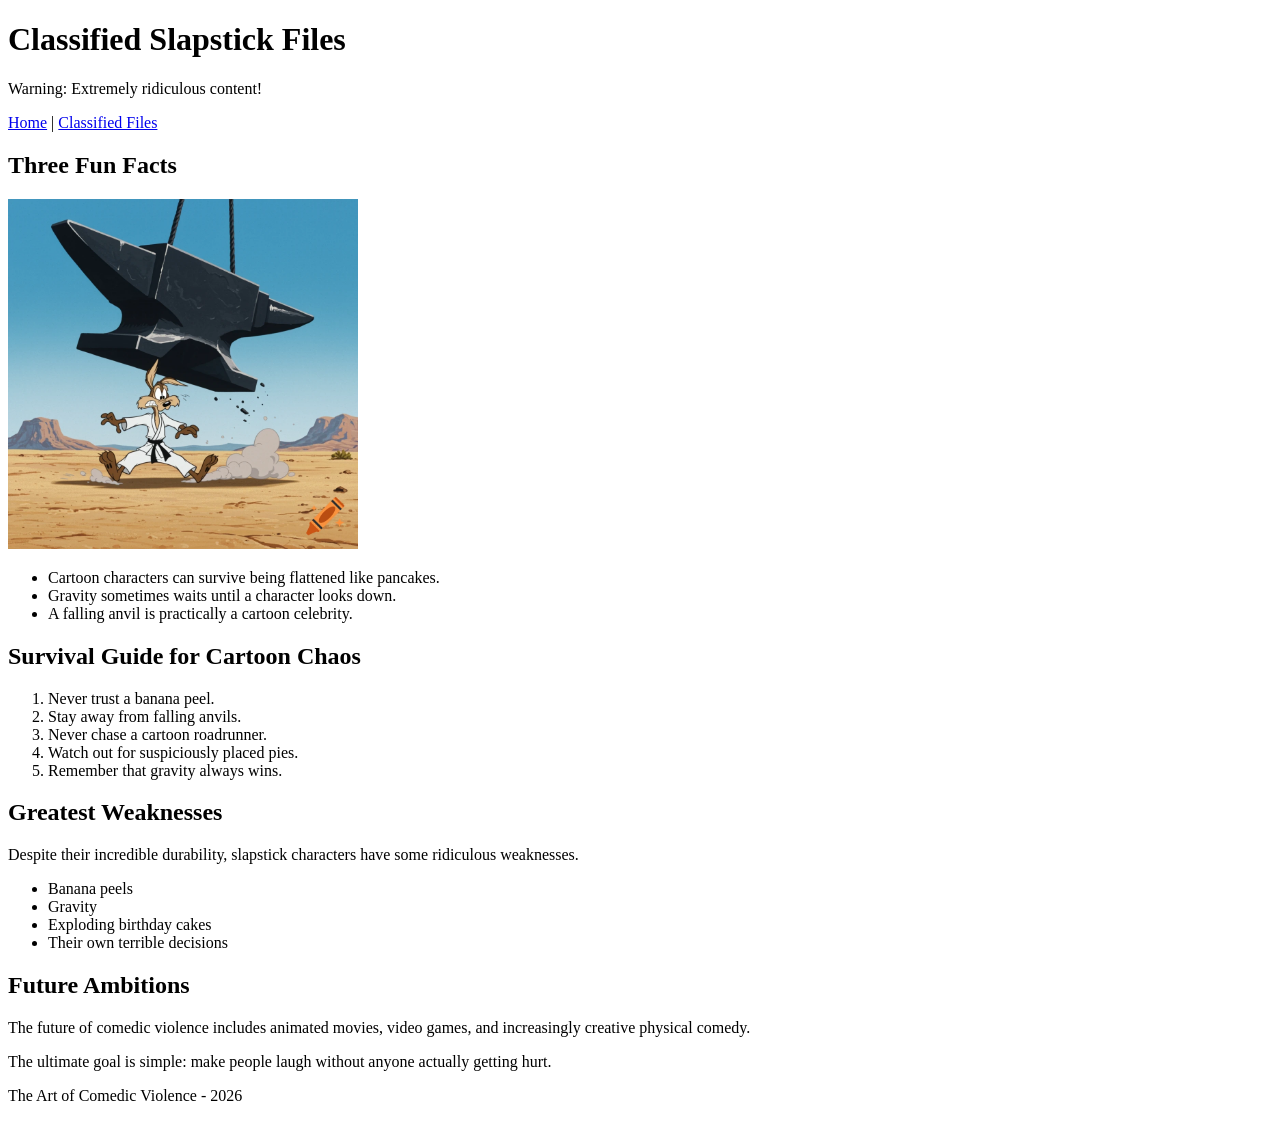
==== classified.html @ 074dbf4d "Add files via upload" ====
<!DOCTYPE html>
<html lang="en">

<head>
    <meta charset="UTF-8">
    <title>Classified Slapstick Files</title>
</head>

<body>

    <header>
        <h1>Classified Slapstick Files</h1>
        <p>Warning: Extremely ridiculous content!</p>
    </header>

    <nav>
        <a href="index.html">Home</a> |
        <a href="classified.html">Classified Files</a>
    </nav>

    <main>

        <section>
            <h2>Three Fun Facts</h2>
            <img src="anvil.png"
     alt="A heavy cartoon anvil falling from the sky"
     width="350">

            <ul>
                <li>
                    Cartoon characters can survive
                    being flattened like pancakes.
                </li>

                <li>
                    Gravity sometimes waits until
                    a character looks down.
                </li>

                <li>
                    A falling anvil is practically
                    a cartoon celebrity.
                </li>
            </ul>
        </section>

        <section>
            <h2>Survival Guide for Cartoon Chaos</h2>

            <ol>
                <li>Never trust a banana peel.</li>
                <li>Stay away from falling anvils.</li>
                <li>Never chase a cartoon roadrunner.</li>
                <li>Watch out for suspiciously placed pies.</li>
                <li>Remember that gravity always wins.</li>
            </ol>
        </section>

        <section>
            <h2>Greatest Weaknesses</h2>

            <p>
                Despite their incredible durability,
                slapstick characters have some
                ridiculous weaknesses.
            </p>

            <ul>
                <li>Banana peels</li>
                <li>Gravity</li>
                <li>Exploding birthday cakes</li>
                <li>Their own terrible decisions</li>
            </ul>
        </section>

        <section>
            <h2>Future Ambitions</h2>

            <div>
                <p>
                    The future of comedic violence
                    includes animated movies,
                    video games, and increasingly
                    creative physical comedy.
                </p>

                <p>
                    The ultimate goal is simple:
                    make people laugh without
                    anyone actually getting hurt.
                </p>
            </div>
        </section>

    </main>

    <footer>
        <p>The Art of Comedic Violence - 2026</p>
    </footer>

</body>
</html>
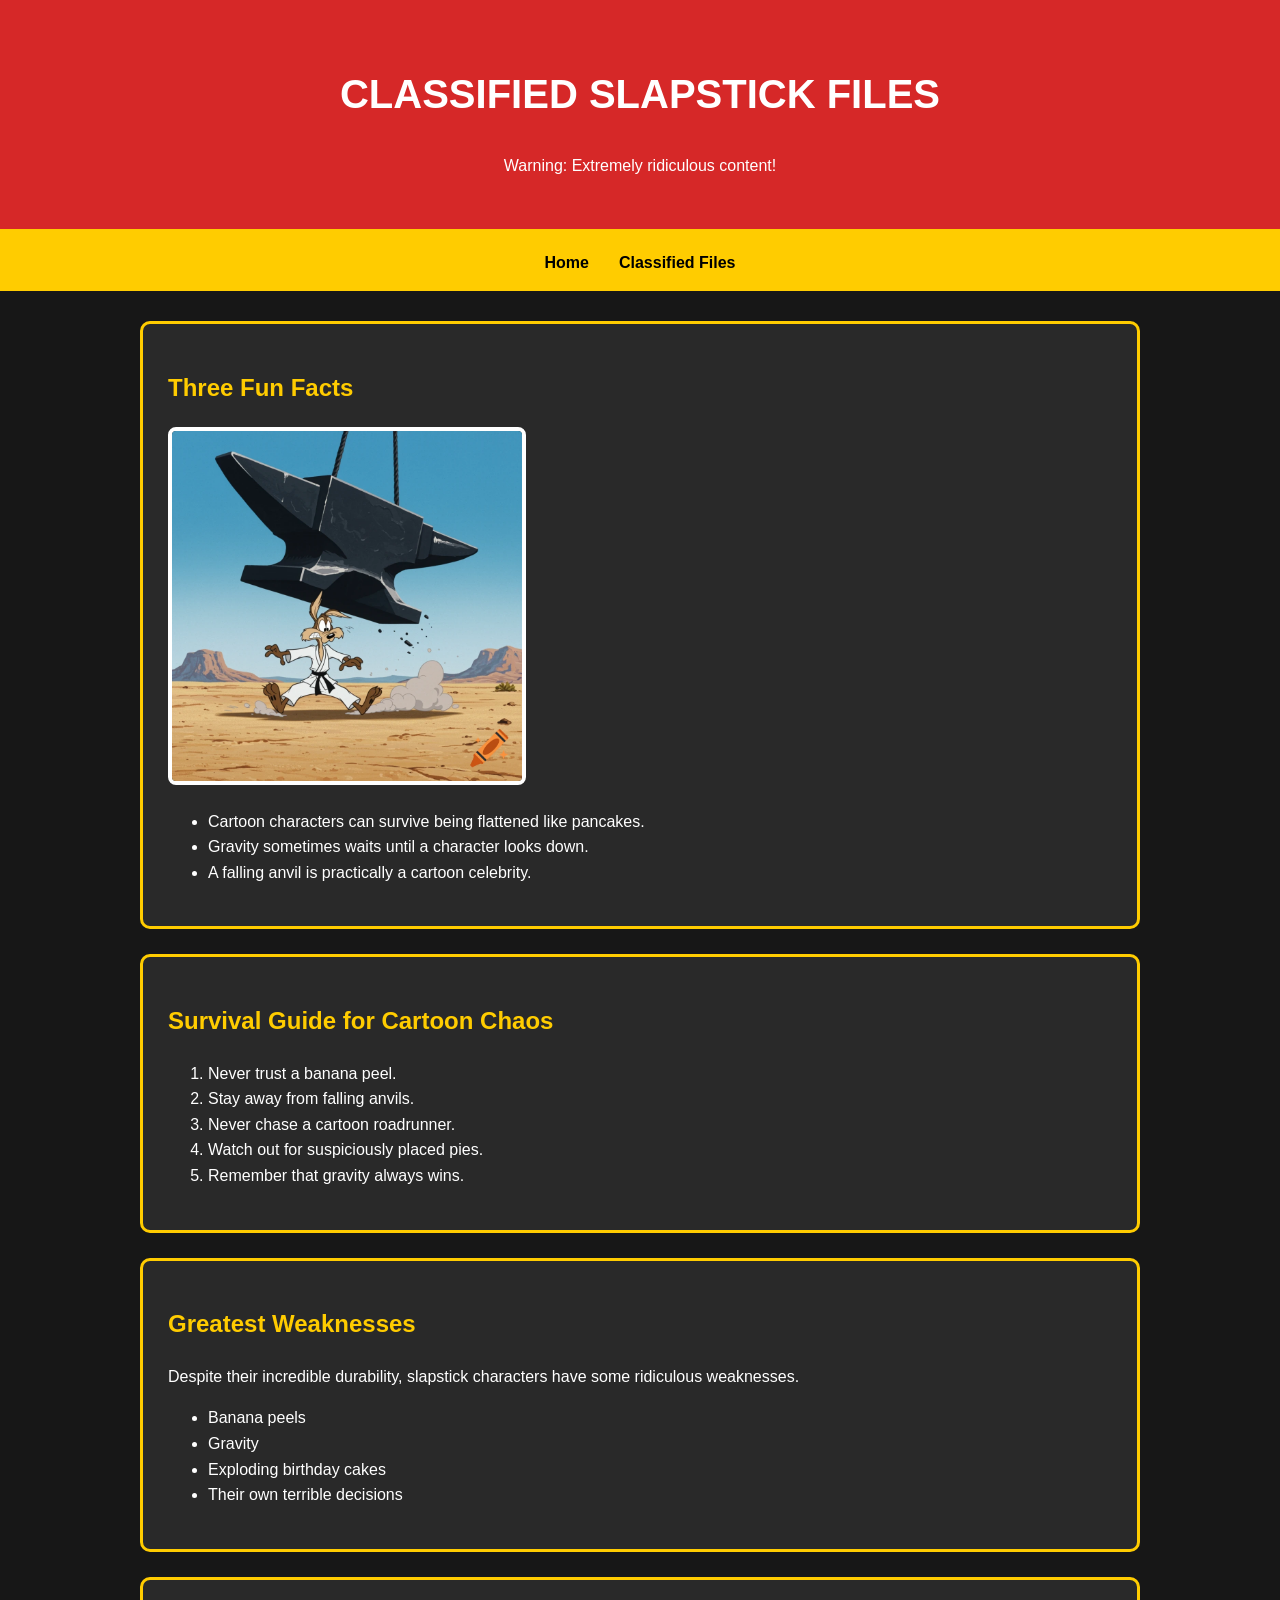
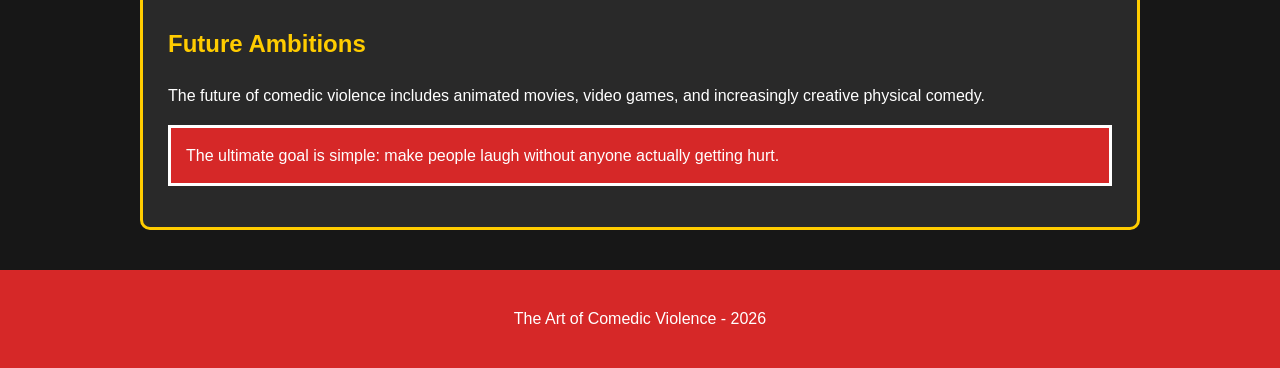
==== commit e18dda61: "Add files via upload" ====
--- a/classified.html
+++ b/classified.html
@@ -1,3 +1,4 @@
+
 
 <!DOCTYPE html>
 <html lang="en">
@@ -5,6 +6,7 @@
 <head>
     <meta charset="UTF-8">
     <title>Classified Slapstick Files</title>
+    <link rel="stylesheet" href="style.css">
 </head>
 
 <body>
@@ -15,37 +17,27 @@
     </header>
 
     <nav>
-        <a href="index.html">Home</a> |
+        <a href="index.html">Home</a>
         <a href="classified.html">Classified Files</a>
     </nav>
 
     <main>
 
-        <section>
+        <section class="content-box">
             <h2>Three Fun Facts</h2>
+
             <img src="anvil.png"
-     alt="A heavy cartoon anvil falling from the sky"
-     width="350">
+                 alt="A heavy cartoon anvil falling from the sky"
+                 width="350">
 
             <ul>
-                <li>
-                    Cartoon characters can survive
-                    being flattened like pancakes.
-                </li>
-
-                <li>
-                    Gravity sometimes waits until
-                    a character looks down.
-                </li>
-
-                <li>
-                    A falling anvil is practically
-                    a cartoon celebrity.
-                </li>
+                <li>Cartoon characters can survive being flattened like pancakes.</li>
+                <li>Gravity sometimes waits until a character looks down.</li>
+                <li>A falling anvil is practically a cartoon celebrity.</li>
             </ul>
         </section>
 
-        <section>
+        <section class="content-box">
             <h2>Survival Guide for Cartoon Chaos</h2>
 
             <ol>
@@ -57,7 +49,7 @@
             </ol>
         </section>
 
-        <section>
+        <section class="content-box">
             <h2>Greatest Weaknesses</h2>
 
             <p>
@@ -74,21 +66,20 @@
             </ul>
         </section>
 
-        <section>
+        <section class="content-box">
             <h2>Future Ambitions</h2>
 
             <div>
                 <p>
-                    The future of comedic violence
-                    includes animated movies,
-                    video games, and increasingly
-                    creative physical comedy.
+                    The future of comedic violence includes
+                    animated movies, video games, and
+                    increasingly creative physical comedy.
                 </p>
 
-                <p>
+                <p id="warning">
                     The ultimate goal is simple:
-                    make people laugh without
-                    anyone actually getting hurt.
+                    make people laugh without anyone
+                    actually getting hurt.
                 </p>
             </div>
         </section>
--- a/style.css
+++ b/style.css
@@ -0,0 +1,127 @@
+
+/* GENERAL WEBSITE STYLE */
+
+body {
+    background-color: #171717;
+    color: white;
+    font-family: Arial, sans-serif;
+    margin: 0;
+    padding: 0;
+    line-height: 1.6;
+}
+
+/* HEADER */
+
+header {
+    background-color: #d62828;
+    color: white;
+    text-align: center;
+    padding: 35px;
+    border-bottom: 6px solid #ffcc00;
+}
+
+header h1 {
+    font-size: 40px;
+    text-transform: uppercase;
+}
+
+/* NAVIGATION */
+
+nav {
+    display: flex;
+    justify-content: center;
+    gap: 30px;
+    background-color: #ffcc00;
+    padding: 15px;
+}
+
+nav a {
+    color: black;
+    font-weight: bold;
+    text-decoration: none;
+}
+
+nav a:hover {
+    color: #d62828;
+}
+
+/* MAIN CONTENT */
+
+main {
+    max-width: 1000px;
+    width: 90%;
+    margin: 30px auto;
+}
+
+/* REUSABLE SECTION CLASS */
+
+.content-box {
+    background-color: #292929;
+    border: 3px solid #ffcc00;
+    border-radius: 10px;
+    padding: 25px;
+    margin-bottom: 25px;
+}
+
+/* SECOND REUSABLE CLASS */
+
+.highlight {
+    color: #ffcc00;
+    font-weight: bold;
+}
+
+/* HEADINGS */
+
+h2 {
+    color: #ffcc00;
+}
+
+/* IMAGES */
+
+img {
+    max-width: 100%;
+    height: auto;
+    border: 4px solid white;
+    border-radius: 8px;
+}
+
+/* SPECIAL ID SELECTOR */
+
+#warning {
+    background-color: #d62828;
+    padding: 15px;
+    border: 3px solid white;
+}
+
+/* FOOTER */
+
+footer {
+    background-color: #d62828;
+    text-align: center;
+    padding: 20px;
+    margin-top: 40px;
+}
+
+/* MOBILE RESPONSIVE DESIGN */
+
+@media screen and (max-width: 600px) {
+
+    header h1 {
+        font-size: 27px;
+    }
+
+    nav {
+        flex-direction: column;
+        align-items: center;
+        gap: 10px;
+    }
+
+    main {
+        width: 92%;
+    }
+
+    .content-box {
+        padding: 15px;
+    }
+
+}
